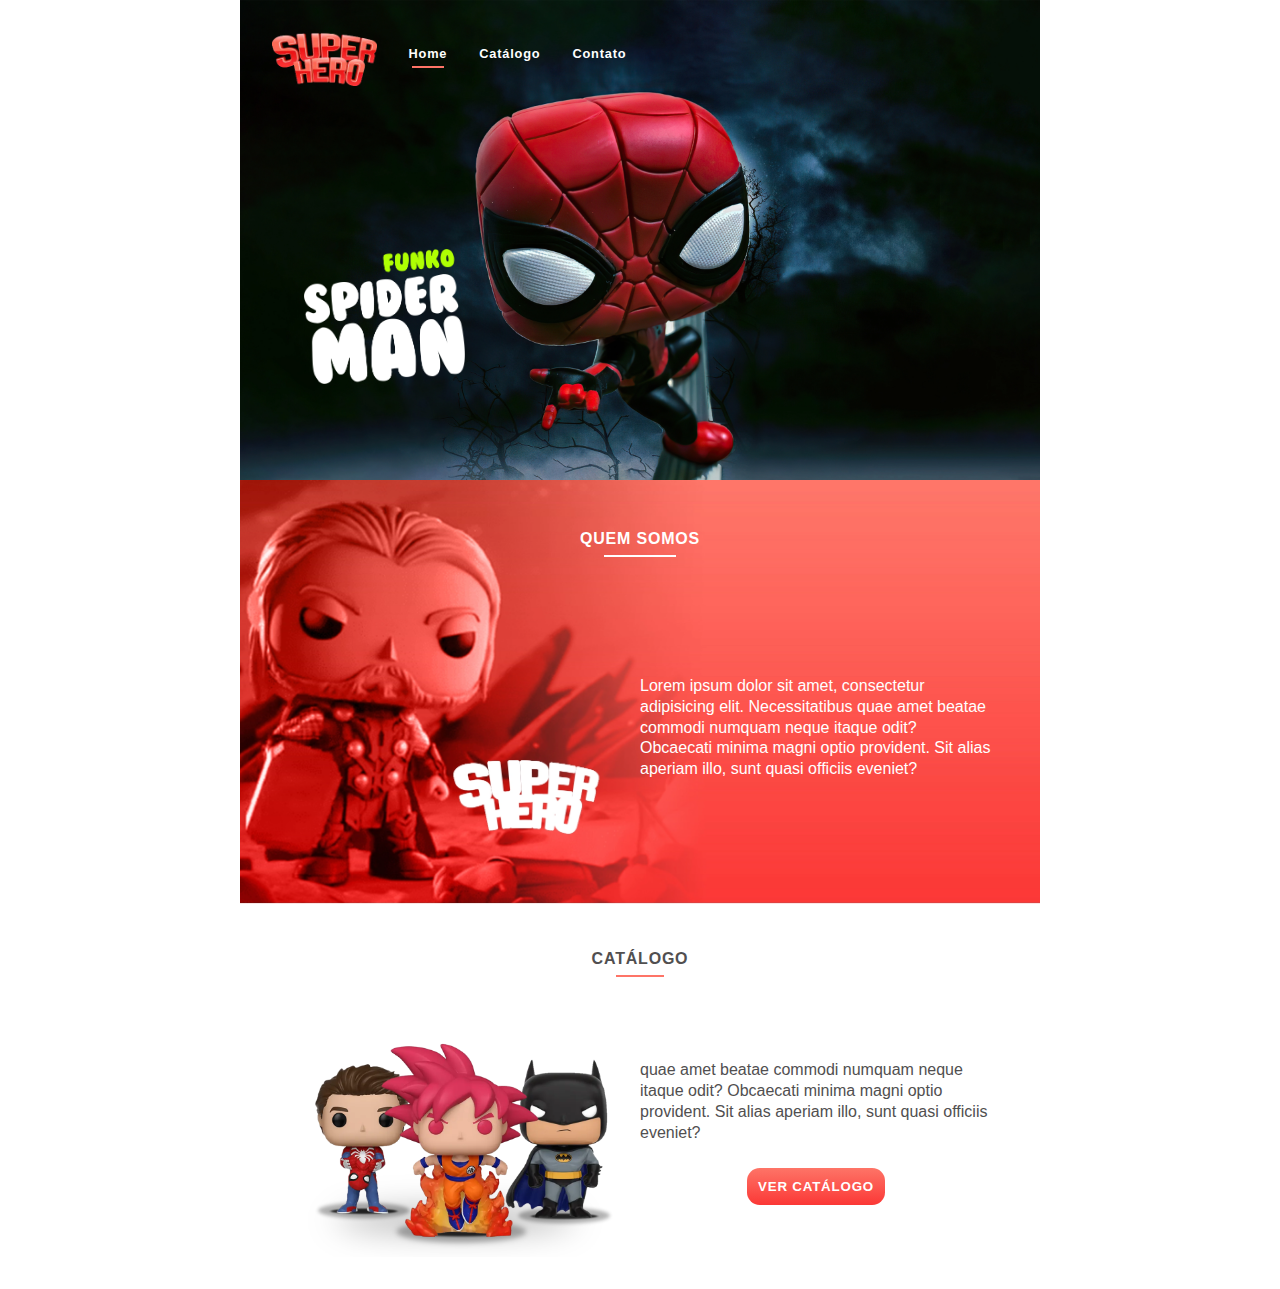
==== index.html @ 84e8bed6 "Minha Loja 1.0" ====
<!DOCTYPE html>
<html lang="en">
    <head>
        <meta charset="UTF-8">
        <meta name="viewport" content="width=device-width, initial-scale=1.0">

        <title>Super Hero</title>
        <link rel="icon" type="image/x-icon" href="">

        <meta name="description" content="Bonequinhos FunkoPop">
        <meta name="keywords" content="FunkoPop, Bonecos Colecionáveis, Venda de Bonecos">
        <meta name="author" content="Bonecão de Olinda">

        <link rel="stylesheet" href="./styles/reset.css">
        <link rel="stylesheet" href="./styles/common.css">
        <link rel="stylesheet" href="./style.css">
    </head>
    <body>
        <header>
            <div id="testa">
                <img id="logo_site" src="./imgs/logo.webp" alt="Logo Super Hero">
                <div id="menu">
                    <nav>
                        <ul>
                            <li><a href="./index.html">Home</a><hr class="nav_underline"></li>
                            <li><a href="./catalogo/catalogo.html">Catálogo</a></li>
                            <li><a href="./contato/contato.html">Contato</a></li>
                        </ul>
                    </nav>
                </div>
            </div>
            <img id="logo_section" src="./imgs/title_spiderman.webp" alt="Logo Funko Spiderman">
        </header>
        <main>
            <section id="quem_somos" class="white_text">
                <div class="titulo">
                    <h1>Quem Somos</h1><hr class="white_text">
                </div>
                <div class="texto">
                    <p>Lorem ipsum dolor sit amet, consectetur adipisicing elit. Necessitatibus quae amet beatae commodi numquam neque itaque odit? Obcaecati minima magni optio provident. Sit alias aperiam illo, sunt quasi officiis eveniet?</p>
                </div>
            </section>
            <section id="catalogo">
                <div class="titulo">
                    <h1>Catálogo</h1><hr>
                </div>
                <div class="texto">
                    <p>quae amet beatae commodi numquam neque itaque odit? Obcaecati minima magni optio provident. Sit alias aperiam illo, sunt quasi officiis eveniet?</p>
                    <button>
                        Ver Catálogo
                    </button>
                </div>
                <div id="imagem_bonecos">
                </div>
            </section>
        </main>
    </body>
</html>
---- styles/common.css ----
:root {
    --cor-primaria: #fe7467;
    --cor-secundaria: #fb3836;
}

/* _________ ELEMENTOS COMUNS _________ */
@media (min-width:801px) {
    html {
        display:flex;
        flex-direction:column;
        align-items: center;    
    }

    body {
        width: 100svw;
    }
}

@media (min-width:1000px) {
    body {
        width: 50rem;  
    }
}

html {
    text-align: center;
    font-family: sans-serif;
    color: #514f50;
}

h1 {
    text-transform: uppercase;
    font-weight: 700;
    letter-spacing: .05rem;
}

p {
    line-height: 1.3rem;
}

hr {
    margin: .5rem 1.5rem;
    border: .1rem solid;
    color: var(--cor-primaria);
}

.white_text {
    color: white;
}

/* _________ HEADER _________ */
@media (max-width:801px) {
    #logo_section {
        height: 15svh;
        position: absolute;
        left: 1rem;
        bottom: 1.3rem;
    }
}

@media (min-width:801px) {
    #testa {
        display: flex;
        align-items: center;
        align-content: center;
        padding: 1rem;
    }

    #logo_section {
        height: 15svh;
        position: absolute;
        left: 4rem;
        bottom: 6rem;
    }
}

header {
    background-position: center;
    background-repeat: no-repeat;
    background-size: cover;
    position: relative;
    height: 30rem;
}

#logo_site {
    height: 6svh;
    margin: 1rem;
}

nav {
    margin: .3rem 0;
}

nav ul {
    display: flex;
    justify-content: space-evenly;
}

nav ul a {
    text-decoration: none;
    color: white;
    font-size: .8rem;
    font-weight: 600;
    letter-spacing: .05rem;
    padding: .5rem 1rem;
}

nav ul a:hover {
    background-image: linear-gradient(var(--cor-primaria), var(--cor-secundaria));
    border-radius: 8rem;
}

.nav_underline {
    color: var(--cor-primaria);
    margin: .3rem 1.2rem;
}

/* _________ BOTAO _________ */
button {
    cursor: pointer;
    background-image: linear-gradient(var(--cor-primaria), var(--cor-secundaria));
    color: white;
    border: none;
    border-radius: .8rem;
    font-weight: 900;
    letter-spacing: .05rem;
    text-transform: uppercase;
    padding: .7rem;
    margin: .5rem;
}

button:hover {
    background-image: linear-gradient(var(--cor-secundaria), var(--cor-primaria));
}
---- style.css ----
/* _________ ELEMENTOS COMUNS _________ */
@media (max-width:801px) {

}

@media (min-width:801px) {
    p {
        text-align: left;
    }
}

section {
    padding: 2rem 3rem;
    align-items: center;
    display: flex;
    flex-direction: column;
}

p {
    margin: 1rem 0;
}

/* _________ HEADER _________ */
@media (max-width:801px) {
    header {
        background-image: url("./imgs/spidermanheader_mobile.webp");
    }
}

@media (min-width:801px) {
    header {
        background-image: url("./imgs/spidermanheader.webp");
    }
}

/* _________ QUEM SOMOS _________ */
@media (max-width:801px) {
    #quem_somos {
        background-image: linear-gradient(var(--cor-primaria), var(--cor-secundaria));
    }
}

@media (min-width:801px) {
    #quem_somos {
        background-image: url("./imgs/thor_header.webp");
        background-position: center;
        background-repeat: no-repeat;
        background-size: cover;
        height: 40svh;

        display: grid;
        grid-template-columns: 1fr 1fr;
        grid-template-rows: 1fr 4fr;
    }

    #quem_somos .titulo {
        grid-column: 1 / 3;
        grid-row: 1 / 2;

        width: max-content;
        margin: 0 auto;
    }
        
    #quem_somos .texto {
        grid-column: 2 / 3;
        grid-row: 2 / 2;
    }
}


/* _________ CATALOGO _________ */
@media (max-width:801px) {

}

@media (min-width:801px) {
    #catalogo {
        display: grid;
        grid-template-columns: 1fr 1fr;
        grid-template-rows: 1fr 4fr;
    }

    #catalogo .titulo {
        grid-column: 1 / 3;
        grid-row: 1 / 2;

        width: max-content;
        margin: 0 auto;
    }
        
    #catalogo .texto {
        grid-column: 2 / 3;
        grid-row: 2 / 2;
    }
}

#imagem_bonecos {
    background-image: url("./imgs/bonecos.webp");
    background-position: center;
    background-repeat: no-repeat;
    background-size: contain;
    position: relative;
    width: 100%;
    height: 25svh;
    margin-top: 2rem;
}
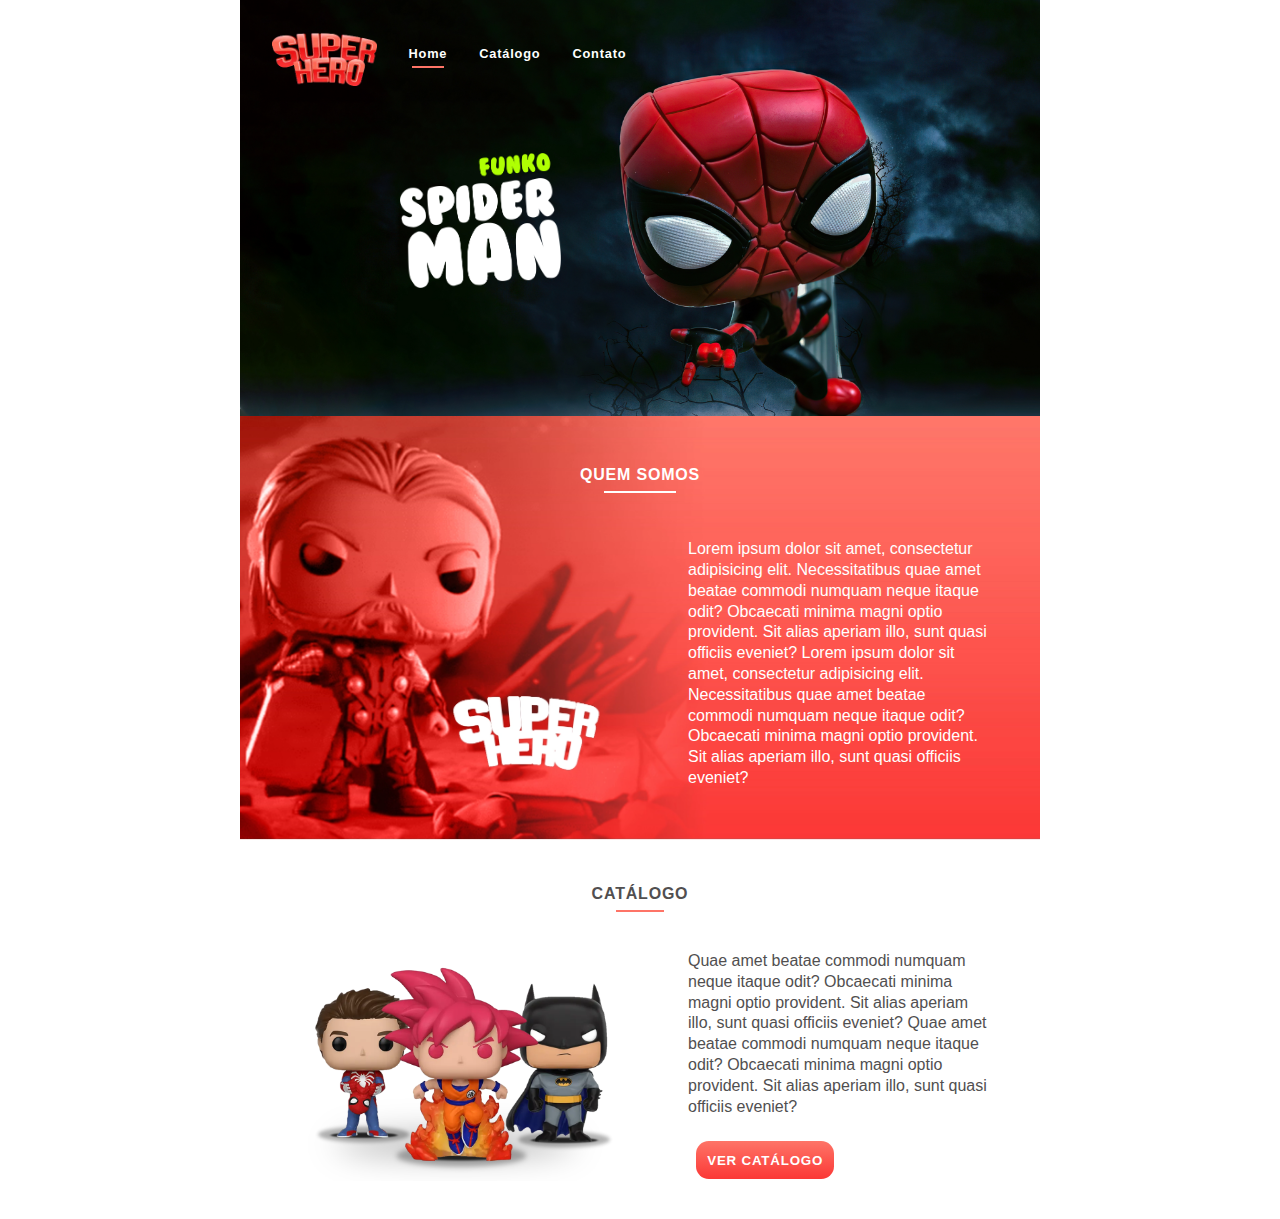
==== commit ea5c4d01: "Projeto pronto pra AV" ====
--- a/index.html
+++ b/index.html
@@ -37,7 +37,7 @@
                     <h1>Quem Somos</h1><hr class="white_text">
                 </div>
                 <div class="texto">
-                    <p>Lorem ipsum dolor sit amet, consectetur adipisicing elit. Necessitatibus quae amet beatae commodi numquam neque itaque odit? Obcaecati minima magni optio provident. Sit alias aperiam illo, sunt quasi officiis eveniet?</p>
+                    <p>Lorem ipsum dolor sit amet, consectetur adipisicing elit. Necessitatibus quae amet beatae commodi numquam neque itaque odit? Obcaecati minima magni optio provident. Sit alias aperiam illo, sunt quasi officiis eveniet? Lorem ipsum dolor sit amet, consectetur adipisicing elit. Necessitatibus quae amet beatae commodi numquam neque itaque odit? Obcaecati minima magni optio provident. Sit alias aperiam illo, sunt quasi officiis eveniet?</p>
                 </div>
             </section>
             <section id="catalogo">
@@ -45,10 +45,8 @@
                     <h1>Catálogo</h1><hr>
                 </div>
                 <div class="texto">
-                    <p>quae amet beatae commodi numquam neque itaque odit? Obcaecati minima magni optio provident. Sit alias aperiam illo, sunt quasi officiis eveniet?</p>
-                    <button>
-                        Ver Catálogo
-                    </button>
+                    <p>Quae amet beatae commodi numquam neque itaque odit? Obcaecati minima magni optio provident. Sit alias aperiam illo, sunt quasi officiis eveniet? Quae amet beatae commodi numquam neque itaque odit? Obcaecati minima magni optio provident. Sit alias aperiam illo, sunt quasi officiis eveniet?</p>
+                    <a href="./catalogo/catalogo.html"><button>Ver Catálogo</button></a>
                 </div>
                 <div id="imagem_bonecos">
                 </div>
--- a/styles/common.css
+++ b/styles/common.css
@@ -44,6 +44,11 @@
     color: var(--cor-primaria);
 }
 
+a {
+    text-decoration: none;
+    color: white;
+}
+
 .white_text {
     color: white;
 }
@@ -53,8 +58,8 @@
     #logo_section {
         height: 15svh;
         position: absolute;
-        left: 1rem;
-        bottom: 1.3rem;
+        left: 1.7rem;
+        bottom: 1.5rem;
     }
 }
 
@@ -69,8 +74,8 @@
     #logo_section {
         height: 15svh;
         position: absolute;
-        left: 4rem;
-        bottom: 6rem;
+        left: 10rem;
+        bottom: 8rem;
     }
 }
 
@@ -79,7 +84,7 @@
     background-repeat: no-repeat;
     background-size: cover;
     position: relative;
-    height: 30rem;
+    height: 26rem;
 }
 
 #logo_site {
--- a/style.css
+++ b/style.css
@@ -1,11 +1,11 @@
 /* _________ ELEMENTOS COMUNS _________ */
-@media (max-width:801px) {
-
-}
-
 @media (min-width:801px) {
     p {
         text-align: left;
+    }
+
+    .texto {
+        padding-left: 3rem;
     }
 }
 
@@ -91,6 +91,8 @@
     #catalogo .texto {
         grid-column: 2 / 3;
         grid-row: 2 / 2;
+
+        text-align: left;
     }
 }
 
@@ -102,5 +104,5 @@
     position: relative;
     width: 100%;
     height: 25svh;
-    margin-top: 2rem;
+    margin-top: 1rem;
 }
